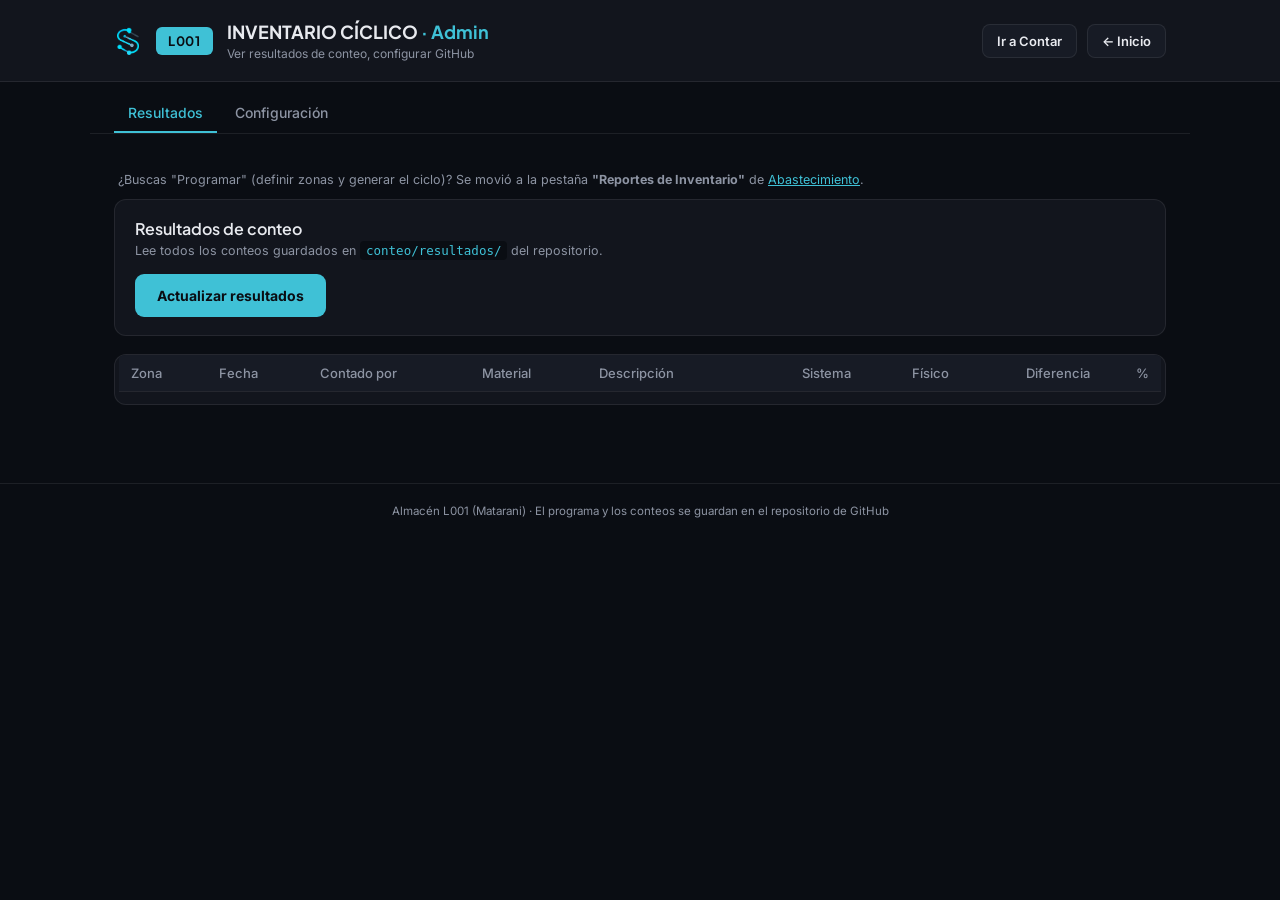
==== inventario-ciclico/index.html @ 549a65ab "Update index.html for inventory management page" ====
<!DOCTYPE html>
<html lang="es">
<head>
<meta charset="UTF-8" />
<meta name="viewport" content="width=device-width, initial-scale=1.0" />
<title>Administración · Inventario Cíclico · SupplyMind</title>
<link rel="preconnect" href="https://fonts.googleapis.com">
<link href="https://fonts.googleapis.com/css2?family=Plus+Jakarta+Sans:wght@600;700;800&family=Inter:wght@400;500;600;700&display=swap" rel="stylesheet">
<link rel="stylesheet" href="style.css" />
<script src="engine.js" defer></script>
<script src="github-sync.js" defer></script>
<script src="admin.js" defer></script>
</head>
<body>

<div id="loading-overlay" style="display:none">
  <div class="loader-content">
    <div class="pulse-dot"></div>
    <p id="loading-msg">Trabajando…</p>
  </div>
</div>

<header class="topbar">
  <div class="topbar-inner">
    <div class="brand">
      <img src="assets/logo-supplymind.png" alt="SupplyMind" class="brand-logo" />
      <span class="brand-mark">L001</span>
      <div>
        <h1>INVENTARIO CÍCLICO <span class="accent">· Admin</span></h1>
        <p class="brand-sub">Ver resultados de conteo, configurar GitHub</p>
      </div>
    </div>
    <div style="display:flex; gap:10px;">
      <a href="index.html" class="btn-volver-inicio">Ir a Contar</a>
      <a href="../index.html" class="btn-volver-inicio">← Inicio</a>
    </div>
  </div>
</header>

<nav class="tabs">
  <button class="tab-btn active" data-tab="resultados">Resultados</button>
  <button class="tab-btn" data-tab="config">Configuración</button>
</nav>

<main>

  <p class="panel-sub" style="padding: 16px 4px 0;">
    ¿Buscas "Programar" (definir zonas y generar el ciclo)? Se movió a la pestaña
    <strong>"Reportes de Inventario"</strong> de <a href="../abastecimiento.html" style="color:var(--cyan)">Abastecimiento</a>.
  </p>

  <!-- ===================== RESULTADOS ===================== -->
  <section id="tab-resultados" class="tab-panel active">
    <div class="panel">
      <div class="panel-header">
        <h2>Resultados de conteo</h2>
        <p class="panel-sub">Lee todos los conteos guardados en <code>conteo/resultados/</code> del repositorio.</p>
      </div>
      <div class="acciones-publicar" style="padding: 0 20px 18px;">
        <button type="button" id="btn-cargar-resultados" class="btn-continuar">Actualizar resultados</button>
        <span id="estado-resultados" class="estado-publicar"></span>
      </div>
    </div>

    <div class="kpi-grid" id="kpi-resultados" style="display:none;">
      <div class="kpi-card">
        <span class="kpi-label">Conteos registrados</span>
        <span class="kpi-value" id="kpi-total-conteos">—</span>
      </div>
      <div class="kpi-card">
        <span class="kpi-label">Materiales contados</span>
        <span class="kpi-value" id="kpi-total-materiales">—</span>
      </div>
      <div class="kpi-card kpi-rojo">
        <span class="kpi-label">Con diferencia &gt; 10%</span>
        <span class="kpi-value" id="kpi-con-diferencia">—</span>
      </div>
    </div>

    <div class="panel">
      <div class="table-wrap tall">
        <table>
          <thead>
            <tr>
              <th>Zona</th><th>Fecha</th><th>Contado por</th><th>Material</th><th>Descripción</th>
              <th class="num">Sistema</th><th class="num">Físico</th><th class="num">Diferencia</th><th class="num">%</th>
            </tr>
          </thead>
          <tbody id="tabla-resultados-body"></tbody>
        </table>
      </div>
    </div>
  </section>

  <!-- ===================== CONFIGURACIÓN ===================== -->
  <section id="tab-config" class="tab-panel">
    <div class="panel panel-form">
      <div class="panel-header">
        <h2>Configuración de GitHub</h2>
        <p class="panel-sub">
          Ya no hace falta configurar nada por dispositivo — leer y guardar pasan por un Worker que guarda el
          token de forma segura. Esto funciona automático desde cualquier navegador o celular.
        </p>
      </div>
      <form id="form-github">
        <label>Usuario/organización de GitHub
          <input type="text" id="input-gh-owner" placeholder="tu-usuario" />
        </label>
        <label>Nombre del repositorio
          <input type="text" id="input-gh-repo" placeholder="SupplyAI" />
        </label>
        <label>Rama
          <input type="text" id="input-gh-branch" placeholder="main" value="main" />
        </label>
        <button type="submit">Guardar configuración</button>
        <span class="guardado-msg" id="guardado-gh-msg">Guardado ✓</span>
      </form>
      <p class="datos-info">
        Estos 3 campos ya se detectan solos casi siempre — solo tócalos si algún día cambias el repositorio o la
        rama. El token vive únicamente en el Worker (nunca en el navegador ni en el código de la página) — si
        necesitas cambiarlo, se hace desde el panel de Cloudflare, no desde aquí.
      </p>
    </div>
  </section>

</main>

<footer>
  Almacén L001 (Matarani) · El programa y los conteos se guardan en el repositorio de GitHub
</footer>

</body>
</html>
---- inventario-ciclico/style.css ----
:root {
  --bg: #0a0d13;
  --panel: #12151d;
  --panel-2: #171b25;
  --border: rgba(255, 255, 255, 0.08);
  --text: #e8eaef;
  --text-muted: #8d94a3;
  --cyan: #3fc1d6;
  --amber: #d99a3d;
  --green: #3dbd77;
  --red: #e5584f;
  --purple: #a78bfa;
  --green-soft: rgba(61, 189, 119, 0.12);
  --amber-soft: rgba(217, 154, 61, 0.14);
  --red-soft: rgba(229, 88, 79, 0.12);
  --cyan-soft: rgba(63, 193, 214, 0.1);
  --font-display: 'Plus Jakarta Sans', sans-serif;
  --ease: cubic-bezier(0.2, 0.7, 0.3, 1);
  --font-ui: 'Inter', 'Segoe UI', sans-serif;
}

* { box-sizing: border-box; }

body {
  margin: 0;
  background: var(--bg);
  color: var(--text);
  font-family: var(--font-ui);
  -webkit-font-smoothing: antialiased;
}

/* ---------- Loading ---------- */
#loading-overlay {
  position: fixed; inset: 0; z-index: 100;
  background: rgba(10, 14, 23, 0.94);
  display: flex; align-items: center; justify-content: center;
}
.loader-content { text-align: center; color: var(--text-muted); }
.pulse-dot {
  width: 14px; height: 14px; border-radius: 50%;
  background: var(--cyan); margin: 0 auto 14px;
    animation: pulse 1.4s ease-in-out infinite;
}
@keyframes pulse {
  0%, 100% { transform: scale(1); opacity: 1; }
  50% { transform: scale(1.3); opacity: 0.6; }
}

/* ---------- Header ---------- */
.topbar { background: var(--panel); border-bottom: 1px solid var(--border); }
.topbar-inner {
  max-width: 1100px; margin: 0 auto; padding: 20px 24px;
  display: flex; align-items: center; justify-content: space-between; flex-wrap: wrap; gap: 12px;
}
.brand { display: flex; align-items: center; gap: 14px; }
.brand-logo { width: 28px; height: 28px; object-fit: contain; flex-shrink: 0; }
.brand-mark {
  font-family: var(--font-display); font-weight: 700; font-size: 13px;
  color: var(--bg); background: var(--cyan);
  padding: 6px 12px; border-radius: 6px; letter-spacing: 0.05em;
}
.brand h1 { font-family: var(--font-display); font-size: 18px; margin: 0; font-weight: 700; color: var(--text); }
.brand h1 .accent { color: var(--cyan); }
.brand-sub { margin: 3px 0 0; font-size: 12px; color: var(--text-muted); }
.btn-volver-inicio {
  background: var(--panel-2); border: 1px solid var(--border); color: var(--text);
  padding: 8px 14px; border-radius: 8px; font-size: 13px; font-weight: 600; text-decoration: none;
  white-space: nowrap;
}
.btn-volver-inicio { transition: border-color 0.15s var(--ease), color 0.15s var(--ease); }
.btn-volver-inicio:hover { border-color: var(--cyan); color: var(--cyan); }
.btn-volver-inicio:active { transform: scale(0.98); }

/* ---------- Tabs ---------- */
.tabs {
  max-width: 1100px; margin: 0 auto; padding: 12px 24px 0;
  display: flex; gap: 4px; border-bottom: 1px solid var(--border); flex-wrap: wrap;
}
.tab-btn {
  font-family: var(--font-ui); font-size: 14px; font-weight: 500;
  background: none; border: none; color: var(--text-muted);
  padding: 10px 14px; cursor: pointer; border-bottom: 2px solid transparent;
}
.tab-btn:hover { color: var(--text); }
.tab-btn.active { color: var(--cyan); border-bottom-color: var(--cyan); }

main { max-width: 1100px; margin: 0 auto; padding: 22px 24px 60px; }
.tab-panel { display: none; }
.tab-panel.active { display: block; animation: aparecer 0.25s var(--ease); }
@keyframes aparecer { from { opacity: 0; transform: translateY(6px); } to { opacity: 1; transform: translateY(0); } }
@media (prefers-reduced-motion: reduce) { * { animation-duration: 0.001ms !important; transition-duration: 0.001ms !important; } }

/* ---------- Panels ---------- */
.panel { background: var(--panel); border: 1px solid var(--border); border-radius: 12px; margin-bottom: 18px; overflow: hidden; }
.panel-header { padding: 18px 20px 4px; }
.panel-header h2 { font-family: var(--font-display); font-size: 16px; margin: 0 0 4px; font-weight: 600; color: var(--text); }
.panel-sub { font-size: 12.5px; color: var(--text-muted); margin: 0 0 12px; }
.panel-sub code { background: var(--bg); padding: 2px 6px; border-radius: 4px; color: var(--cyan); }

/* ---------- KPI cards ---------- */
.kpi-grid { display: grid; grid-template-columns: repeat(3, 1fr); gap: 12px; margin-bottom: 18px; }
.kpi-card { background: var(--panel); border: 1px solid var(--border); border-radius: 10px; padding: 16px 18px; display: flex; flex-direction: column; gap: 6px; }
.kpi-label { font-size: 12px; color: var(--text-muted); }
.kpi-value { font-family: var(--font-display); font-size: 25px; font-weight: 700; color: var(--text); font-variant-numeric: tabular-nums; }
.kpi-card.kpi-rojo { border-color: rgba(239,68,68,0.35); }
.kpi-card.kpi-rojo .kpi-value { color: var(--red); }

/* ---------- Semana actual card ---------- */
.semana-actual-card {
  display: flex; gap: 24px; flex-wrap: wrap; padding: 20px 22px;
  background: linear-gradient(135deg, rgba(0,217,245,0.08), rgba(24,74,125,0.08));
}
.semana-label { display: block; font-size: 11.5px; color: var(--text-muted); text-transform: uppercase; letter-spacing: 0.03em; margin-bottom: 6px; }
.semana-valor { font-family: var(--font-display); font-size: 28px; font-weight: 700; color: var(--cyan); font-variant-numeric: tabular-nums; }
.semana-valor-chico { font-size: 17px; color: var(--text); }

/* ---------- Tables ---------- */
.table-wrap { overflow-x: auto; padding: 0 4px 12px; }
.table-wrap.tall { max-height: 560px; overflow-y: auto; }
table { width: 100%; border-collapse: collapse; font-size: 13px; }
thead th {
  position: sticky; top: 0; background: var(--panel-2);
  text-align: left; padding: 10px 12px; font-weight: 500; color: var(--text-muted);
  border-bottom: 1px solid var(--border); white-space: nowrap;
}
tbody td { padding: 9px 12px; border-bottom: 1px solid var(--border); color: var(--text); white-space: nowrap; }
tbody tr:hover { background: rgba(0, 217, 245, 0.06); }
td.num, th.num { text-align: right; font-variant-numeric: tabular-nums; }
td.desc { white-space: normal; max-width: 260px; }
tr.fila-diferencia td { background: var(--red-soft); }

/* ---------- Formularios / filtros ---------- */
.filtros { display: flex; gap: 10px; align-items: center; flex-wrap: wrap; }
.filtros select, .filtros input, select, input[type="text"], input[type="password"], input[type="number"], input[type="date"] {
  background: var(--bg); border: 1px solid var(--border); color: var(--text);
  padding: 10px 12px; border-radius: 8px; font-family: var(--font-ui); font-size: 14px;
}
.filtros select, .filtros input { flex: 1; min-width: 200px; }

.filtros-programa { display: flex; gap: 16px; flex-wrap: wrap; padding: 0 20px 16px; }
.filtros-programa label { display: flex; flex-direction: column; gap: 6px; font-size: 12px; color: var(--text-muted); min-width: 180px; }

.dropzone-mini {
  border: 1px dashed var(--border); border-radius: 8px; padding: 12px 14px; font-size: 13px;
  color: var(--text-muted); cursor: pointer; text-align: center; transition: border-color 0.2s, color 0.2s;
}
.dropzone-mini:hover, .dropzone-mini.dragging { border-color: var(--cyan); color: var(--cyan); }
.dropzone-mini.dropzone-cargado { border-color: var(--green); color: var(--green); border-style: solid; }

.btn-continuar {
  background: var(--cyan); color: var(--bg); border: none; font-weight: 700;
  padding: 13px 22px; border-radius: 9px; cursor: pointer; font-family: var(--font-ui); font-size: 14px;
}
.btn-continuar:disabled { background: #2a3548; color: #64708a; cursor: not-allowed; }
.btn-continuar { transition: filter 0.15s var(--ease), transform 0.1s var(--ease); }
.btn-continuar:not(:disabled):hover { filter: brightness(1.08); }
.btn-continuar:not(:disabled):active { transform: scale(0.98); }
.acciones-publicar { display: flex; align-items: center; gap: 14px; flex-wrap: wrap; }
.estado-publicar { font-size: 12.5px; color: var(--text-muted); }
.estado-publicar.ok { color: var(--green); }
.estado-publicar.error { color: var(--red); }

.input-fisico {
  width: 100px; text-align: right; font-size: 16px; padding: 10px 8px;
}

/* ---------- Formulario Configuración ---------- */
.panel-form form { padding: 4px 20px 22px; display: flex; flex-wrap: wrap; gap: 18px; align-items: flex-end; }
.panel-form label { display: flex; flex-direction: column; gap: 6px; font-size: 12px; color: var(--text-muted); }
.panel-form input { width: 220px; }
.label-ancho { flex-basis: 100%; }
.label-ancho input { width: 100%; }
.panel-form button {
  background: var(--cyan); color: var(--bg); border: none; font-weight: 700;
  padding: 10px 18px; border-radius: 8px; cursor: pointer; font-size: 13.5px;
}
.guardado-msg { color: var(--green); font-size: 12.5px; opacity: 0; transition: opacity 0.3s; }
.datos-info { padding: 0 20px 20px; font-size: 13px; color: var(--text-muted); line-height: 1.6; }

footer { text-align: center; color: var(--text-muted); font-size: 11.5px; padding: 20px 24px; border-top: 1px solid var(--border); }

@media (max-width: 640px) {
  .kpi-grid { grid-template-columns: 1fr; }
  .semana-actual-card { flex-direction: column; gap: 14px; }
  .panel-form input { width: 100%; }
}

/* ---------- Página Contar (celular) ---------- */
.pagina-contar { max-width: 480px; margin: 0 auto; }
.topbar-simple {
  display: flex; align-items: center; gap: 12px; padding: 18px 16px;
  background: var(--panel); border-bottom: 1px solid var(--border);
}
.topbar-simple h1 { font-family: var(--font-display); font-size: 17px; margin: 0; }
.topbar-simple .brand-sub { margin: 2px 0 0; font-size: 12px; color: var(--text-muted); }
.main-angosto { padding: 16px 14px 40px; }
.footer-simple { text-align: center; padding: 16px; }
.footer-simple a { color: var(--text-muted); font-size: 12px; text-decoration: none; }
.footer-simple a:hover { color: var(--cyan); }

.pagina-contar .semana-actual-card { flex-direction: column; align-items: flex-start; padding: 18px 20px; }
.pagina-contar .semana-label { font-size: 13px; color: var(--text-muted); margin-bottom: 0; }
.pagina-contar .semana-label span { font-family: var(--font-display); font-size: 22px; font-weight: 700; color: var(--cyan); margin-left: 4px; }

.zonas-botones { display: flex; flex-direction: column; gap: 10px; margin-top: 12px; }
.btn-zona {
  display: flex; justify-content: space-between; align-items: center;
  background: var(--cyan); color: var(--bg); border: none; border-radius: 10px;
  padding: 16px 18px; font-family: var(--font-ui); font-weight: 700; font-size: 15px; cursor: pointer;
}
.btn-zona span { font-size: 12px; font-weight: 500; opacity: 0.85; }
.btn-zona { transition: filter 0.15s var(--ease), transform 0.1s var(--ease); }
.btn-zona:active { filter: brightness(0.95); transform: scale(0.98); }

.btn-grande { width: 100%; padding: 16px; font-size: 16px; }

.fila-conteo-movil {
  display: flex; justify-content: space-between; align-items: center; gap: 12px;
  padding: 14px 20px; border-bottom: 1px solid var(--border);
}
.fila-conteo-info { display: flex; flex-direction: column; gap: 3px; min-width: 0; }
.fila-conteo-material { font-weight: 700; font-size: 14px; color: var(--text); }
.fila-conteo-desc { font-size: 12.5px; color: var(--text-muted); overflow: hidden; text-overflow: ellipsis; white-space: nowrap; max-width: 220px; }
.fila-conteo-sistema { font-size: 11.5px; color: var(--cyan); }
.input-fisico-movil {
  width: 88px; flex-shrink: 0; text-align: right; font-size: 17px; font-weight: 700;
  padding: 10px 8px;
}
.muted { color: var(--text-muted); }
.centrado { text-align: center; }
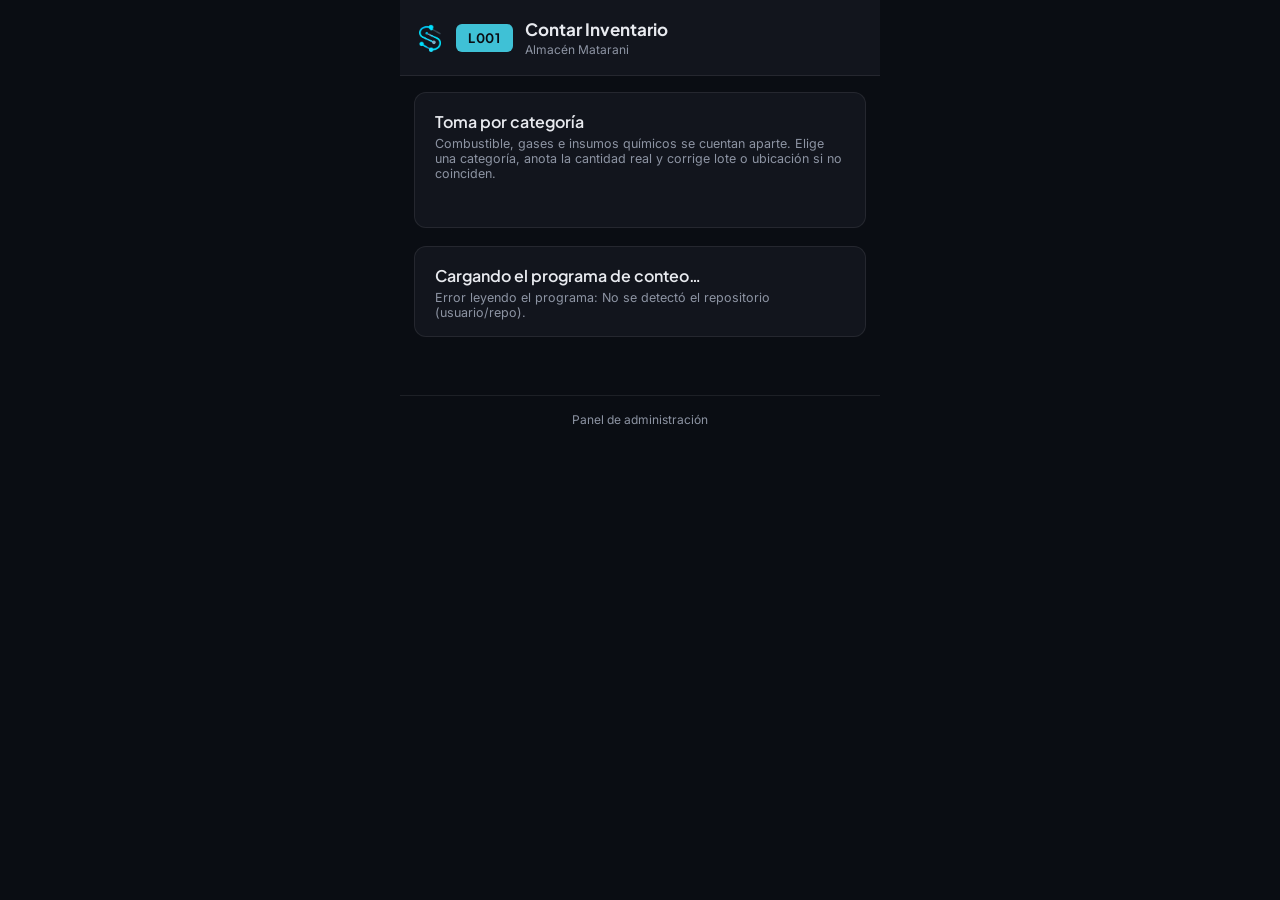
==== commit b384b00b: "Update index.html for inventory counting page" ====
--- a/inventario-ciclico/index.html
+++ b/inventario-ciclico/index.html
@@ -3,130 +3,106 @@
 <head>
 <meta charset="UTF-8" />
 <meta name="viewport" content="width=device-width, initial-scale=1.0" />
-<title>Administración · Inventario Cíclico · SupplyMind</title>
+<title>Contar Inventario · SupplyMind</title>
 <link rel="preconnect" href="https://fonts.googleapis.com">
 <link href="https://fonts.googleapis.com/css2?family=Plus+Jakarta+Sans:wght@600;700;800&family=Inter:wght@400;500;600;700&display=swap" rel="stylesheet">
 <link rel="stylesheet" href="style.css" />
 <script src="engine.js" defer></script>
 <script src="github-sync.js" defer></script>
-<script src="admin.js" defer></script>
+<script src="contar.js" defer></script>
 </head>
-<body>
+<body class="pagina-contar">
 
 <div id="loading-overlay" style="display:none">
   <div class="loader-content">
     <div class="pulse-dot"></div>
-    <p id="loading-msg">Trabajando…</p>
+    <p id="loading-msg">Cargando…</p>
   </div>
 </div>
 
-<header class="topbar">
-  <div class="topbar-inner">
-    <div class="brand">
-      <img src="assets/logo-supplymind.png" alt="SupplyMind" class="brand-logo" />
-      <span class="brand-mark">L001</span>
-      <div>
-        <h1>INVENTARIO CÍCLICO <span class="accent">· Admin</span></h1>
-        <p class="brand-sub">Ver resultados de conteo, configurar GitHub</p>
-      </div>
-    </div>
-    <div style="display:flex; gap:10px;">
-      <a href="index.html" class="btn-volver-inicio">Ir a Contar</a>
-      <a href="../index.html" class="btn-volver-inicio">← Inicio</a>
-    </div>
+<header class="topbar-simple">
+  <img src="assets/logo-supplymind.png" alt="SupplyMind" class="brand-logo" />
+  <span class="brand-mark">L001</span>
+  <div>
+    <h1>Contar Inventario</h1>
+    <p class="brand-sub">Almacén Matarani</p>
   </div>
 </header>
 
-<nav class="tabs">
-  <button class="tab-btn active" data-tab="resultados">Resultados</button>
-  <button class="tab-btn" data-tab="config">Configuración</button>
-</nav>
+<main class="main-angosto">
 
-<main>
+  <div class="panel" id="panel-especiales">
+    <div class="panel-header">
+      <h2>Toma por categoría</h2>
+      <p class="panel-sub">Combustible, gases e insumos químicos se cuentan aparte. Elige una categoría, anota la cantidad real y corrige lote o ubicación si no coinciden.</p>
+    </div>
+    <div id="especiales-botones" class="zonas-botones" style="padding: 0 20px 18px;"></div>
+  </div>
 
-  <p class="panel-sub" style="padding: 16px 4px 0;">
-    ¿Buscas "Programar" (definir zonas y generar el ciclo)? Se movió a la pestaña
-    <strong>"Reportes de Inventario"</strong> de <a href="../abastecimiento.html" style="color:var(--cyan)">Abastecimiento</a>.
-  </p>
-
-  <!-- ===================== RESULTADOS ===================== -->
-  <section id="tab-resultados" class="tab-panel active">
+  <div id="especial-formulario" style="display:none">
     <div class="panel">
       <div class="panel-header">
-        <h2>Resultados de conteo</h2>
-        <p class="panel-sub">Lee todos los conteos guardados en <code>conteo/resultados/</code> del repositorio.</p>
+        <h2 id="especial-titulo">—</h2>
+        <p class="panel-sub" id="especial-subtitulo"></p>
       </div>
-      <div class="acciones-publicar" style="padding: 0 20px 18px;">
-        <button type="button" id="btn-cargar-resultados" class="btn-continuar">Actualizar resultados</button>
-        <span id="estado-resultados" class="estado-publicar"></span>
+      <div style="padding: 0 20px 14px;">
+        <input type="text" id="input-especial-contado-por" placeholder="Tu nombre (opcional)" />
+      </div>
+      <div id="lista-especial"></div>
+      <div style="padding: 4px 20px 6px;">
+        <button type="button" id="btn-especial-agregar" class="btn-secundario">+ Agregar lote / fila</button>
+      </div>
+      <div class="acciones-publicar" style="padding: 16px 20px; flex-direction: column; align-items: stretch;">
+        <button type="button" id="btn-especial-guardar" class="btn-continuar btn-grande">Guardar toma</button>
+        <span id="estado-especial-guardar" class="estado-publicar" style="margin-top: 10px;"></span>
+      </div>
+    </div>
+  </div>
+
+  <div class="panel" id="panel-sin-programa">
+    <div class="panel-header">
+      <h2>Cargando el programa de conteo…</h2>
+      <p class="panel-sub" id="estado-programa">Un momento.</p>
+    </div>
+  </div>
+
+  <div id="contar-contenido" style="display:none">
+
+    <div class="panel semana-actual-card">
+      <span class="semana-label">Semana <span id="semana-actual-valor">—</span> del ciclo</span>
+      <div id="zonas-esta-semana-botones" class="zonas-botones"></div>
+    </div>
+
+    <div class="panel">
+      <p class="panel-sub" style="padding: 16px 20px 4px;">¿Vas a contar otra zona (no de esta semana)?</p>
+      <div style="padding: 0 20px 18px;">
+        <select id="selector-zona"></select>
       </div>
     </div>
 
-    <div class="kpi-grid" id="kpi-resultados" style="display:none;">
-      <div class="kpi-card">
-        <span class="kpi-label">Conteos registrados</span>
-        <span class="kpi-value" id="kpi-total-conteos">—</span>
-      </div>
-      <div class="kpi-card">
-        <span class="kpi-label">Materiales contados</span>
-        <span class="kpi-value" id="kpi-total-materiales">—</span>
-      </div>
-      <div class="kpi-card kpi-rojo">
-        <span class="kpi-label">Con diferencia &gt; 10%</span>
-        <span class="kpi-value" id="kpi-con-diferencia">—</span>
+    <div id="conteo-formulario" style="display:none">
+      <div class="panel">
+        <div class="panel-header">
+          <h2 id="zona-titulo">—</h2>
+          <p class="panel-sub" id="zona-subtitulo"></p>
+        </div>
+        <div style="padding: 0 20px 14px;">
+          <input type="text" id="input-contado-por" placeholder="Tu nombre (opcional)" />
+        </div>
+        <div id="lista-conteo-movil"></div>
+        <div class="acciones-publicar" style="padding: 16px 20px; flex-direction: column; align-items: stretch;">
+          <button type="button" id="btn-guardar-conteo" class="btn-continuar btn-grande">Guardar conteo</button>
+          <span id="estado-guardar-conteo" class="estado-publicar" style="margin-top: 10px;"></span>
+        </div>
       </div>
     </div>
 
-    <div class="panel">
-      <div class="table-wrap tall">
-        <table>
-          <thead>
-            <tr>
-              <th>Zona</th><th>Fecha</th><th>Contado por</th><th>Material</th><th>Descripción</th>
-              <th class="num">Sistema</th><th class="num">Físico</th><th class="num">Diferencia</th><th class="num">%</th>
-            </tr>
-          </thead>
-          <tbody id="tabla-resultados-body"></tbody>
-        </table>
-      </div>
-    </div>
-  </section>
-
-  <!-- ===================== CONFIGURACIÓN ===================== -->
-  <section id="tab-config" class="tab-panel">
-    <div class="panel panel-form">
-      <div class="panel-header">
-        <h2>Configuración de GitHub</h2>
-        <p class="panel-sub">
-          Ya no hace falta configurar nada por dispositivo — leer y guardar pasan por un Worker que guarda el
-          token de forma segura. Esto funciona automático desde cualquier navegador o celular.
-        </p>
-      </div>
-      <form id="form-github">
-        <label>Usuario/organización de GitHub
-          <input type="text" id="input-gh-owner" placeholder="tu-usuario" />
-        </label>
-        <label>Nombre del repositorio
-          <input type="text" id="input-gh-repo" placeholder="SupplyAI" />
-        </label>
-        <label>Rama
-          <input type="text" id="input-gh-branch" placeholder="main" value="main" />
-        </label>
-        <button type="submit">Guardar configuración</button>
-        <span class="guardado-msg" id="guardado-gh-msg">Guardado ✓</span>
-      </form>
-      <p class="datos-info">
-        Estos 3 campos ya se detectan solos casi siempre — solo tócalos si algún día cambias el repositorio o la
-        rama. El token vive únicamente en el Worker (nunca en el navegador ni en el código de la página) — si
-        necesitas cambiarlo, se hace desde el panel de Cloudflare, no desde aquí.
-      </p>
-    </div>
-  </section>
+  </div>
 
 </main>
 
-<footer>
-  Almacén L001 (Matarani) · El programa y los conteos se guardan en el repositorio de GitHub
+<footer class="footer-simple">
+  <a href="admin.html">Panel de administración</a>
 </footer>
 
 </body>
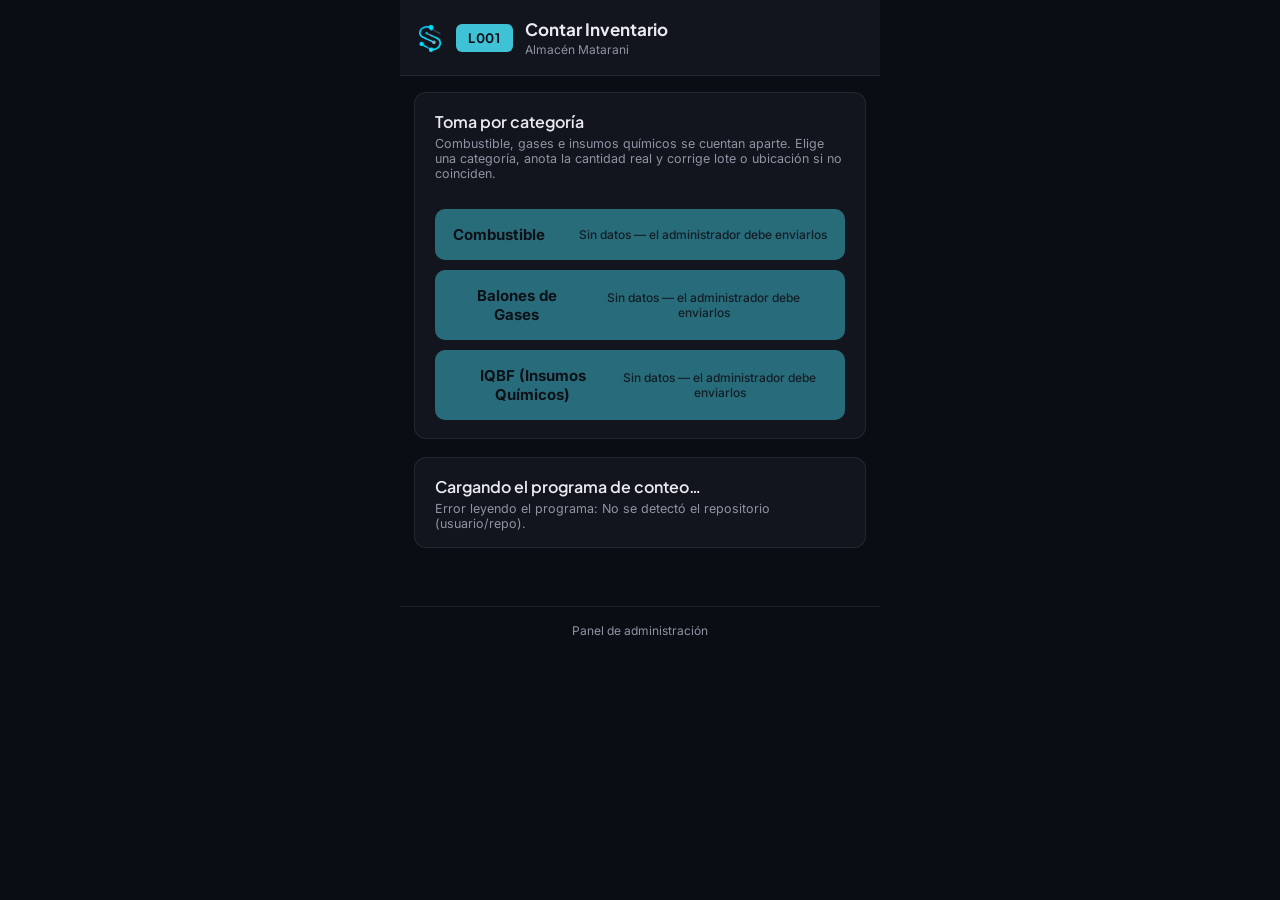
==== commit f185c831: "Toma de inventario: link para el operario y lotes desplegables por material Co-Authored-By: Claude S" ====
--- a/inventario-ciclico/index.html
+++ b/inventario-ciclico/index.html
@@ -49,9 +49,6 @@
         <input type="text" id="input-especial-contado-por" placeholder="Tu nombre (opcional)" />
       </div>
       <div id="lista-especial"></div>
-      <div style="padding: 4px 20px 6px;">
-        <button type="button" id="btn-especial-agregar" class="btn-secundario">+ Agregar lote / fila</button>
-      </div>
       <div class="acciones-publicar" style="padding: 16px 20px; flex-direction: column; align-items: stretch;">
         <button type="button" id="btn-especial-guardar" class="btn-continuar btn-grande">Guardar toma</button>
         <span id="estado-especial-guardar" class="estado-publicar" style="margin-top: 10px;"></span>
--- a/inventario-ciclico/style.css
+++ b/inventario-ciclico/style.css
@@ -228,3 +228,42 @@
 }
 .muted { color: var(--text-muted); }
 .centrado { text-align: center; }
+
+/* ---------- Toma por categoría (celular) ---------- */
+.fila-especial { padding: 14px 20px; border-top: 1px solid var(--border); display: flex; flex-direction: column; gap: 6px; }
+.fila-especial-nueva { background: var(--cyan-soft); }
+.fila-especial-cab { display: flex; justify-content: space-between; align-items: center; }
+.fila-especial-desc { font-size: 12.5px; color: var(--text-muted); }
+.fila-especial-sistema { font-size: 12px; color: var(--cyan); line-height: 1.5; }
+.fila-especial-sistema strong { font-weight: 600; font-variant-numeric: tabular-nums; }
+.fila-especial-campos { display: grid; grid-template-columns: 1fr 1fr 1fr; gap: 8px; margin-top: 4px; }
+.fila-especial-campos label { display: flex; flex-direction: column; gap: 4px; font-size: 11px; color: var(--text-muted); min-width: 0; }
+.fila-especial-campos input { width: 100%; min-width: 0; font-size: 15px; padding: 9px 8px; background: var(--bg); border: 1px solid var(--border); color: var(--text); border-radius: 8px; font-family: inherit; }
+.fila-especial-campos input:focus { outline: none; border-color: var(--cyan); }
+.btn-quitar-fila { background: transparent; border: 1px solid var(--border); color: var(--red); border-radius: 6px; font-size: 12px; padding: 3px 10px; cursor: pointer; }
+@media (max-width: 420px) { .fila-especial-campos { grid-template-columns: 1fr 1fr; } .fila-especial-campos label:first-child { grid-column: 1 / -1; } }
+.btn-secundario { background: transparent; border: 1px solid var(--border); color: var(--text); border-radius: 8px; padding: 10px 14px; font-family: var(--font-ui); font-size: 13px; font-weight: 600; cursor: pointer; }
+.btn-secundario:active { transform: scale(.98); }
+
+/* Grupos por material (desplegables) */
+.grupo-material { border-top: 1px solid var(--border); }
+.grupo-cab { width: 100%; display: flex; align-items: center; gap: 10px; padding: 14px 20px; background: transparent; border: none; color: var(--text); text-align: left; cursor: pointer; font-family: var(--font-ui); }
+.grupo-cab .chevron { color: var(--cyan); font-size: 11px; width: 10px; transition: transform .15s var(--ease); flex-shrink: 0; }
+.grupo-material.abierto .grupo-cab .chevron { transform: rotate(90deg); }
+.grupo-info { display: flex; flex-direction: column; gap: 2px; min-width: 0; flex: 1; }
+.grupo-desc { font-size: 12px; color: var(--text-muted); overflow: hidden; text-overflow: ellipsis; white-space: nowrap; }
+.grupo-totales { display: flex; flex-direction: column; align-items: flex-end; gap: 2px; flex-shrink: 0; font-variant-numeric: tabular-nums; }
+.grupo-real { font-weight: 700; font-size: 14px; color: var(--cyan); }
+.grupo-real-vacio { color: var(--text-muted); font-weight: 600; }
+.grupo-sistema { font-size: 11.5px; color: var(--text-muted); }
+.dif-ok { color: var(--green); font-weight: 600; }
+.dif-mal { color: var(--red); font-weight: 600; }
+.grupo-cuerpo { display: none; padding: 0 20px 14px 40px; }
+.grupo-material.abierto .grupo-cuerpo { display: flex; flex-direction: column; gap: 10px; }
+.lote-fila { background: var(--panel-2); border: 1px solid var(--border); border-radius: 10px; padding: 12px; display: flex; flex-direction: column; gap: 8px; }
+.lote-fila-nueva { border-color: rgba(63,193,214,.4); }
+.lote-fila-cab { display: flex; justify-content: space-between; align-items: center; gap: 8px; }
+.lote-fila-sistema { font-size: 12px; color: var(--text-muted); line-height: 1.5; }
+.lote-fila-sistema strong { color: var(--cyan); font-weight: 600; }
+.btn-agregar-lote { align-self: flex-start; }
+@media (max-width: 420px) { .grupo-cuerpo { padding-left: 20px; } }
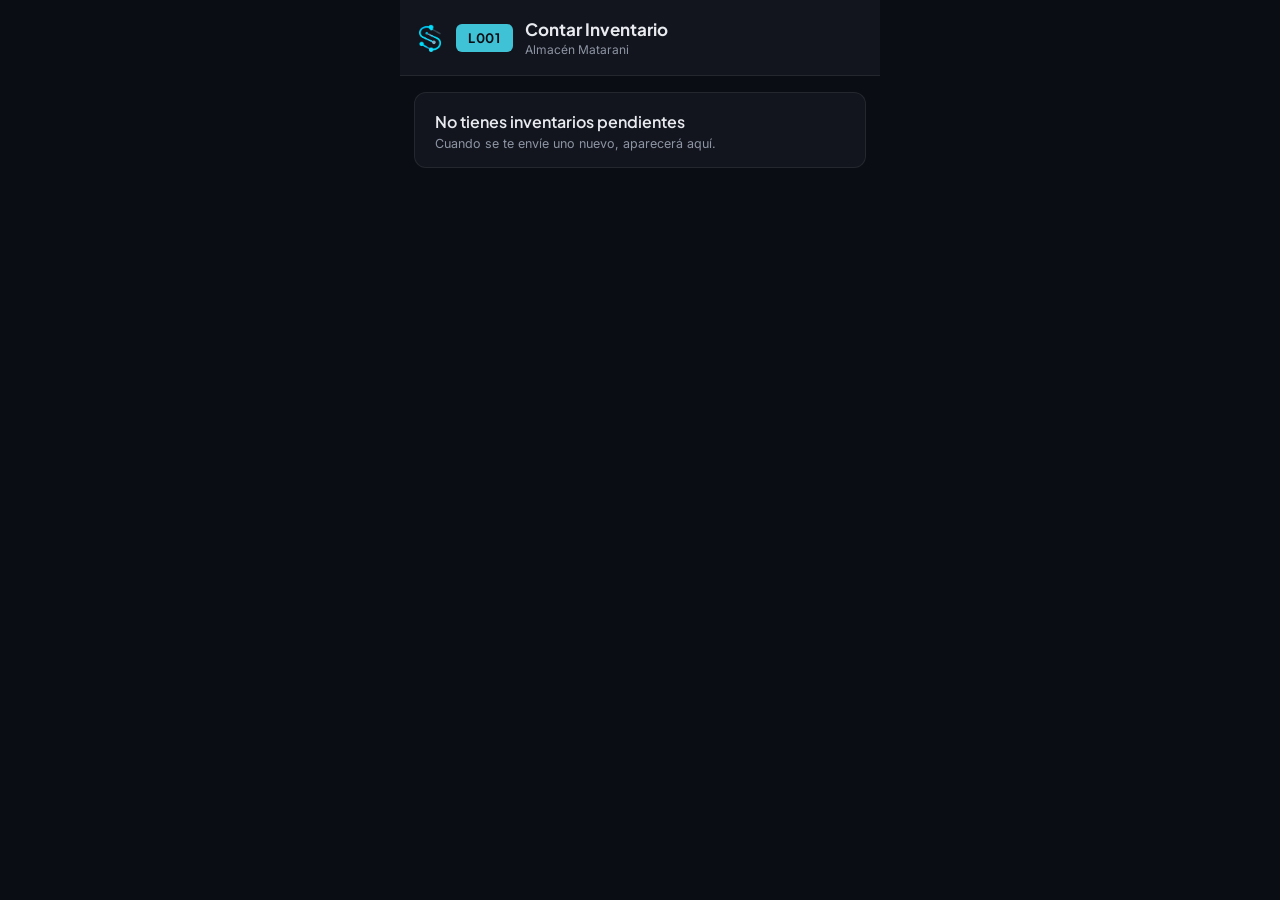
==== commit 68e33e96: "Conteo solo por link, admin dentro de Inventario Cíclico, solo inventarios pendientes Co-Authored-By" ====
--- a/inventario-ciclico/index.html
+++ b/inventario-ciclico/index.html
@@ -31,7 +31,7 @@
 
 <main class="main-angosto">
 
-  <div class="panel" id="panel-especiales">
+  <div class="panel" id="panel-especiales" style="display:none">
     <div class="panel-header">
       <h2>Toma por categoría</h2>
       <p class="panel-sub">Combustible, gases e insumos químicos se cuentan aparte. Elige una categoría, anota la cantidad real y corrige lote o ubicación si no coinciden.</p>
@@ -56,10 +56,17 @@
     </div>
   </div>
 
-  <div class="panel" id="panel-sin-programa">
+  <div class="panel" id="panel-sin-programa" style="display:none">
     <div class="panel-header">
       <h2>Cargando el programa de conteo…</h2>
       <p class="panel-sub" id="estado-programa">Un momento.</p>
+    </div>
+  </div>
+
+  <div class="panel" id="panel-nada-pendiente" style="display:none">
+    <div class="panel-header">
+      <h2 id="nada-titulo">No tienes inventarios pendientes</h2>
+      <p class="panel-sub" id="nada-sub">Cuando se te envíe uno nuevo, aparecerá aquí.</p>
     </div>
   </div>
 
@@ -98,9 +105,7 @@
 
 </main>
 
-<footer class="footer-simple">
-  <a href="admin.html">Panel de administración</a>
-</footer>
+
 
 </body>
 </html>
--- a/inventario-ciclico/style.css
+++ b/inventario-ciclico/style.css
@@ -267,3 +267,8 @@
 .lote-fila-sistema strong { color: var(--cyan); font-weight: 600; }
 .btn-agregar-lote { align-self: flex-start; }
 @media (max-width: 420px) { .grupo-cuerpo { padding-left: 20px; } }
+
+.chip-estado { display: inline-block; padding: 3px 10px; border-radius: 20px; font-size: 11.5px; font-weight: 600; }
+.chip-verde { background: var(--green-soft); color: var(--green); }
+.chip-amarillo { background: var(--amber-soft); color: var(--amber); }
+.chip-gris { background: rgba(255,255,255,.06); color: var(--text-muted); }
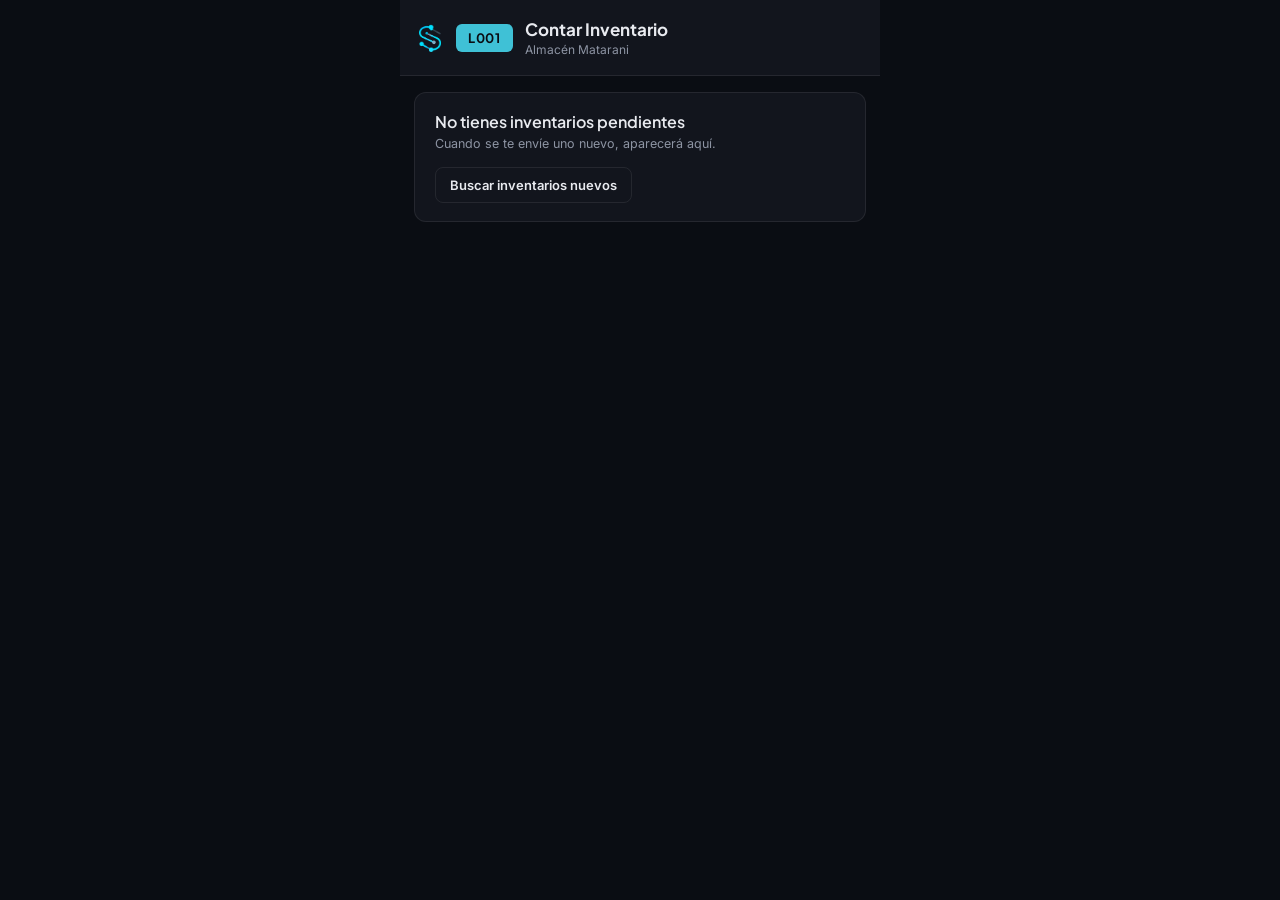
==== commit 632911bc: "Conteo: leer envíos al instante (API) y botón para buscar inventarios nuevos Co-Authored-By: Claude " ====
--- a/inventario-ciclico/index.html
+++ b/inventario-ciclico/index.html
@@ -31,6 +31,18 @@
 
 <main class="main-angosto">
 
+  <div class="banner-ver" id="banner-ver" style="display:none"><strong>Vista en vivo</strong><span>Cargando…</span></div>
+
+  <div class="panel" id="panel-nombre" style="display:none">
+    <div class="panel-header">
+      <h2>¿Quién va a contar?</h2>
+      <p class="panel-sub" id="nombre-ayuda">Escribe tu nombre para poder empezar. Es obligatorio.</p>
+    </div>
+    <div style="padding: 0 20px 18px;">
+      <input type="text" id="input-nombre-contador" placeholder="Tu nombre y apellido" autocomplete="name" />
+    </div>
+  </div>
+
   <div class="panel" id="panel-especiales" style="display:none">
     <div class="panel-header">
       <h2>Toma por categoría</h2>
@@ -44,9 +56,6 @@
       <div class="panel-header">
         <h2 id="especial-titulo">—</h2>
         <p class="panel-sub" id="especial-subtitulo"></p>
-      </div>
-      <div style="padding: 0 20px 14px;">
-        <input type="text" id="input-especial-contado-por" placeholder="Tu nombre (opcional)" />
       </div>
       <div id="lista-especial"></div>
       <div class="acciones-publicar" style="padding: 16px 20px; flex-direction: column; align-items: stretch;">
@@ -68,6 +77,7 @@
       <h2 id="nada-titulo">No tienes inventarios pendientes</h2>
       <p class="panel-sub" id="nada-sub">Cuando se te envíe uno nuevo, aparecerá aquí.</p>
     </div>
+    <div style="padding: 0 20px 18px;"><button type="button" id="btn-actualizar-pendientes" class="btn-secundario">Buscar inventarios nuevos</button></div>
   </div>
 
   <div id="contar-contenido" style="display:none">
@@ -90,9 +100,6 @@
           <h2 id="zona-titulo">—</h2>
           <p class="panel-sub" id="zona-subtitulo"></p>
         </div>
-        <div style="padding: 0 20px 14px;">
-          <input type="text" id="input-contado-por" placeholder="Tu nombre (opcional)" />
-        </div>
         <div id="lista-conteo-movil"></div>
         <div class="acciones-publicar" style="padding: 16px 20px; flex-direction: column; align-items: stretch;">
           <button type="button" id="btn-guardar-conteo" class="btn-continuar btn-grande">Guardar conteo</button>
--- a/inventario-ciclico/style.css
+++ b/inventario-ciclico/style.css
@@ -272,3 +272,31 @@
 .chip-verde { background: var(--green-soft); color: var(--green); }
 .chip-amarillo { background: var(--amber-soft); color: var(--amber); }
 .chip-gris { background: rgba(255,255,255,.06); color: var(--text-muted); }
+
+.input-error { border-color: var(--red) !important; box-shadow: 0 0 0 2px var(--red-soft); }
+.texto-error { color: var(--red) !important; }
+#input-nombre-contador { width: 100%; font-size: 16px; padding: 12px; }
+
+.icono-enlace { display: inline-flex; align-items: center; justify-content: center; width: 32px; height: 32px; margin-left: 6px; border-radius: 8px; border: 1px solid var(--border); background: transparent; color: var(--cyan); cursor: pointer; text-decoration: none; transition: background .15s var(--ease), transform .1s var(--ease); }
+.icono-enlace:hover { background: var(--cyan-soft); transform: translateY(-2px); }
+.icono-enlace:active { transform: scale(.96); }
+.icono-enlace.copiado { color: var(--green); border-color: var(--green); }
+.btn-secundario { background: transparent; border: 1px solid var(--border); color: var(--text); border-radius: 8px; padding: 9px 14px; font-family: var(--font-ui); font-size: 13px; font-weight: 600; cursor: pointer; }
+
+/* Desplegable por almacén */
+.grupo-almacen { border-top: 1px solid var(--border); }
+.almacen-cab { width: 100%; display: flex; align-items: center; gap: 10px; padding: 16px 20px; background: var(--panel-2); border: none; color: var(--text); text-align: left; cursor: pointer; font-family: var(--font-ui); }
+.almacen-cab .chevron { color: var(--cyan); font-size: 11px; width: 10px; transition: transform .15s var(--ease); flex-shrink: 0; }
+.grupo-almacen.abierto > .almacen-cab .chevron { transform: rotate(90deg); }
+.almacen-nombre { font-weight: 700; font-size: 15px; flex: 1; }
+.almacen-info { font-size: 12px; color: var(--text-muted); font-variant-numeric: tabular-nums; }
+.almacen-cuerpo { display: none; }
+.grupo-almacen.abierto > .almacen-cuerpo { display: block; }
+
+/* Vista en vivo (administrador) */
+.banner-ver { background: var(--panel-2); border: 1px solid rgba(63,193,214,.4); border-radius: 12px; padding: 12px 16px; margin-bottom: 14px; font-size: 13px; line-height: 1.5; }
+.banner-ver strong { display: block; color: var(--cyan); margin-bottom: 2px; }
+.banner-ver span { color: var(--text-muted); }
+.banner-ver span strong { display: inline; color: var(--text); margin: 0; }
+body.modo-ver #btn-especial-guardar, body.modo-ver .acciones-publicar { display: none; }
+body.modo-ver .lote-fila input:disabled { opacity: 1; -webkit-text-fill-color: var(--text); }
